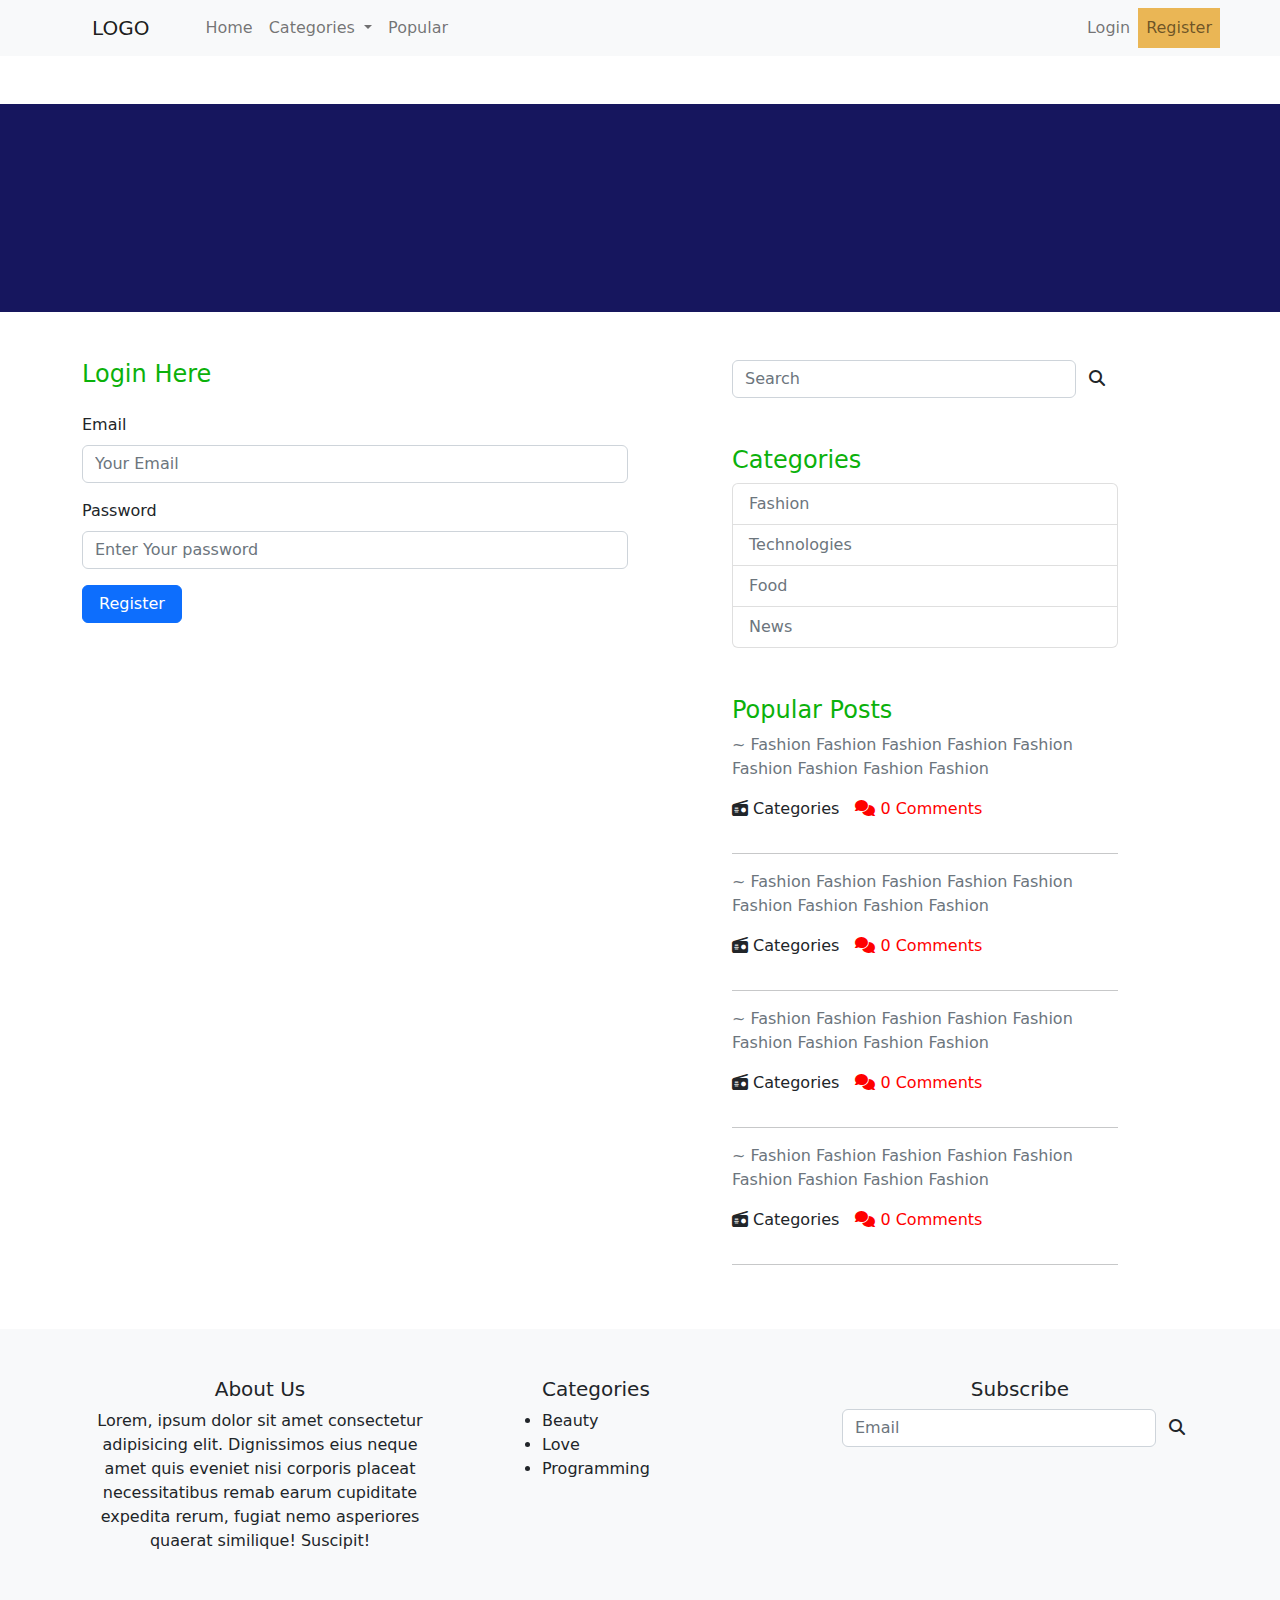
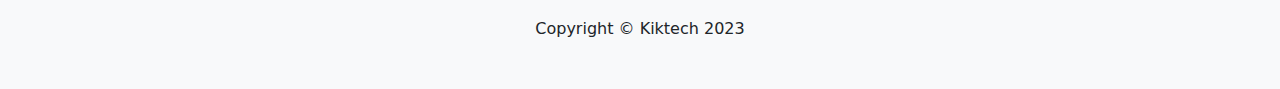
==== login.html @ afba7a3f "next commit" ====
<!DOCTYPE html>
<html lang="en">
<head>
    <meta charset="UTF-8">
    <meta name="viewport" content="width=device-width, initial-scale=1.0">
    <title>login page</title>

<!------Bootstrap css file-->
<link rel="stylesheet" href="./css/bootstrap.min.css">

<!----font awesome icons file-->
<link rel="stylesheet" href="./css/all.min.css">

<!---css file-->
<link rel="stylesheet" href="./css/style.css">
</head>
<body>
<!------Navigation Bar--------->
<div class="header-area">
<nav class="navbar navbar-expand-lg bg-light">
    <div class="container-fluid">
      <a class="navbar-brand" href="#">LOGO</a>
      <button class="navbar-toggler" type="button" data-bs-toggle="collapse" data-bs-target="#myNav"
       aria-controls="myNav" aria-expanded="false" aria-label="Toggle navigation">
        <span class="navbar-toggler-icon"></span>
      </button>
      <div class="collapse navbar-collapse" id="myNav">
        <ul class="navbar-nav me-auto">
          <li class="nav-item">
            <a class="nav-link" aria-current="page" href="#">Home</a>
          </li>
          <li class="nav-item dropdown">
            <a class="nav-link dropdown-toggle" href="#" role="button" data-bs-toggle="dropdown" aria-expanded="false">
              Categories
            </a>
            <ul class="dropdown-menu">
              <li><a class="dropdown-item" href="#">Link</a></li>
              <li><a class="dropdown-item" href="#">Another Link</a></li>
              <li><hr class="dropdown-divider"></li>
              <li><a class="dropdown-item" href="#">A third Link</a></li>
            </ul>
          </li>
          <li class="nav-item">
            <a class="nav-link" href="">Popular</a>
          </li>
        
        </ul>

        <ul class="navbar-nav LRside">
          <li class="nav-item">
            <a class="nav-link" href="">Login</a>
          </li>
          <li class="nav-item register">
            <a class="nav-link" href="">Register</a>
          </li>
        </ul>
        
      </div>
    </div>
  </nav>
</div>
<!------End Navigation Bar---------> 

<!------Section Area--------->  

<div class="site-main">
<div class="site-bg">
<div class="container-fluid"></div>
</div>

<!------category area---------> 

<div class="main-area">
<div class="container">
  <div class="row">
    <div class="col-lg-6 col-md-12">
      <div class="account-area">
      <h4 class="mb-4">Login Here</h4>
      <form action="">
   
        <div class="form-area mb-3">
          <label for="email" class="form-label">Email</label>
          <input type="email" class="form-control" placeholder="Your Email">
        </div>
        <div class="form-area mb-3">
          <label for="pwd" class="form-label">Password</label>
          <input type="pwd" class="form-control" placeholder="Enter Your password">
        </div>
     
        <button type="button" class="btn btn-primary mb-3 px-3">Register</button>
      </form>
    </div>
    </div>
    
    <div class="col-lg-6 col-md-12">
        <div class="category-area">
            <form class="d-flex">
              <input type="text" class="form-control " placeholder="Search">
              <button class="btn" type="submit">
                  <i class="fas fa-search"></i>
              </button>
            </form>
            <h4 class="mt-5 green">Categories</h4>
            <ul class="list-group mb-5">
              <li class="list-group-item disabled">Fashion</li>
              <li class="list-group-item disabled">Technologies</li>
              <li class="list-group-item disabled">Food</li>
              <li class="list-group-item disabled">News</li>
            </ul>
            <h4 class="mt-5 green">Popular Posts</h4>
            <div class="flex-wrap flex-row">
                <p class="text-secondary">
                  ~ Fashion Fashion Fashion Fashion Fashion Fashion
                 Fashion Fashion Fashion 
                </p>
                <div class="d-flex">
                  <p>
                    <i class="fas fa-radio"></i> Categories
                  </p>
                  <p class="cate">
                    <i class="fas fa-comments"></i> 0 Comments
                  </p>
                </div>
            </div>
            <hr>
            <div class="flex-wrap flex-row">
                <p class="text-secondary">
                  ~ Fashion Fashion Fashion Fashion Fashion Fashion
                 Fashion Fashion Fashion 
                </p>
                <div class="d-flex">
                  <p>
                    <i class="fas fa-radio"></i> Categories
                  </p>
                  <p class="cate">
                    <i class="fas fa-comments"></i> 0 Comments
                  </p>
                </div>
            </div>
            <hr>
            <div class="flex-wrap flex-row">
                <p class="text-secondary">
                  ~ Fashion Fashion Fashion Fashion Fashion Fashion
                 Fashion Fashion Fashion 
                </p>
                <div class="d-flex">
                  <p>
                    <i class="fas fa-radio"></i> Categories
                  </p>
                  <p class="cate">
                    <i class="fas fa-comments"></i> 0 Comments
                  </p>
                </div>
            </div>
            <hr>
            <div class="flex-wrap flex-row">
                <p class="text-secondary">
                  ~ Fashion Fashion Fashion Fashion Fashion Fashion
                 Fashion Fashion Fashion 
                </p>
                <div class="d-flex">
                  <p>
                    <i class="fas fa-radio"></i> Categories
                  </p>
                  <p class="cate">
                    <i class="fas fa-comments"></i> 0 Comments
                  </p>
                </div>
            </div>
            <hr>
        </div>
       
    </div>
  </div>
</div>
</div>



<!------End category area---------> 
</div>




<!------End Section Area--------->  

<!------Footer Area--------->  

<footer class="footer-area mt-5 bg-light py-5">
<div class="container">
  <div class="row">
    <div class="col-lg-4 col-md-6 col-sm-12">
      <div class="about text-center">
        <h5>About Us</h5>
        <p>
          Lorem, ipsum dolor sit amet consectetur adipisicing elit.
           Dignissimos eius neque amet quis eveniet nisi corporis placeat
            necessitatibus remab earum cupiditate 
          expedita rerum, fugiat nemo asperiores quaerat similique! Suscipit!
        </p>
      </div>
    </div>

    <div class="col-lg-4 col-md-6 col-sm-12">
      <div class="Categories">
        <h5>Categories</h5>
        <ul class="list-group">
          <li>Beauty</li>
          <li>Love</li>
          <li>Programming</li>
        </ul>
      </div>
    </div>

    <div class="col-lg-4 col-md-6 col-sm-12">
      <div class="subscribe text-center">
        <h5>Subscribe</h5>
        <form class="d-flex">
          <input type="email" class="form-control " placeholder="Email">
          <button class="btn" type="submit">
              <i class="fas fa-search"></i>
          </button>
        </form>
      </div>
    </div>

  </div>
</div>
<div class="text-center mt-5">
  <a>Copyright &copy; Kiktech 2023</a>
</div>
</footer>



<!------End Footer Area--------->  










<script src="https://cdn.jsdelivr.net/npm/@popperjs/core@2.11.6/dist/umd/popper.min.js" integrity="sha384-oBqDVmMz9ATKxIep9tiCxS/Z9fNfEXiDAYTujMAeBAsjFuCZSmKbSSUnQlmh/jp3" crossorigin="anonymous"></script>
<script src="https://cdn.jsdelivr.net/npm/bootstrap@5.2.3/dist/js/bootstrap.min.js" integrity="sha384-cuYeSxntonz0PPNlHhBs68uyIAVpIIOZZ5JqeqvYYIcEL727kskC66kF92t6Xl2V" crossorigin="anonymous"></script>
</body>
</html>
---- css/style.css ----
/*========== Navigation Bar ================ */
 .header-area .navbar .navbar-brand{
    padding: 0 2rem 0rem 5rem;
    font: normal bolder;

    
 }

 .header-area .navbar .LRside{
    padding: 0 3rem;
 }

 .header-area .navbar .LRside > .register{
    background-color: rgb(234, 182, 85);
 }

/*========== End Navigation Bar ===========  */


/*========== Start Section area ===========  */

.site-main .site-bg{
   background-color: rgb(22, 22, 94);
   width: 100%;
   height: 13rem;
   margin: 3rem 0;
}

.site-main .main-area .account-area > h4{
   color: rgb(11, 177, 11);
}


.site-main .main-area .category-area{
   padding: 0 5rem;
}

.green{
   color: rgb(11, 177, 11);
}

.cate{
  color: red;
  padding: 0 1rem;
}

/*========== End section area ===========  */

/*========== Footer area ===========  */

.footer-area .Categories{
   padding: 0 5rem;
}

/*========== End footer area ===========  */
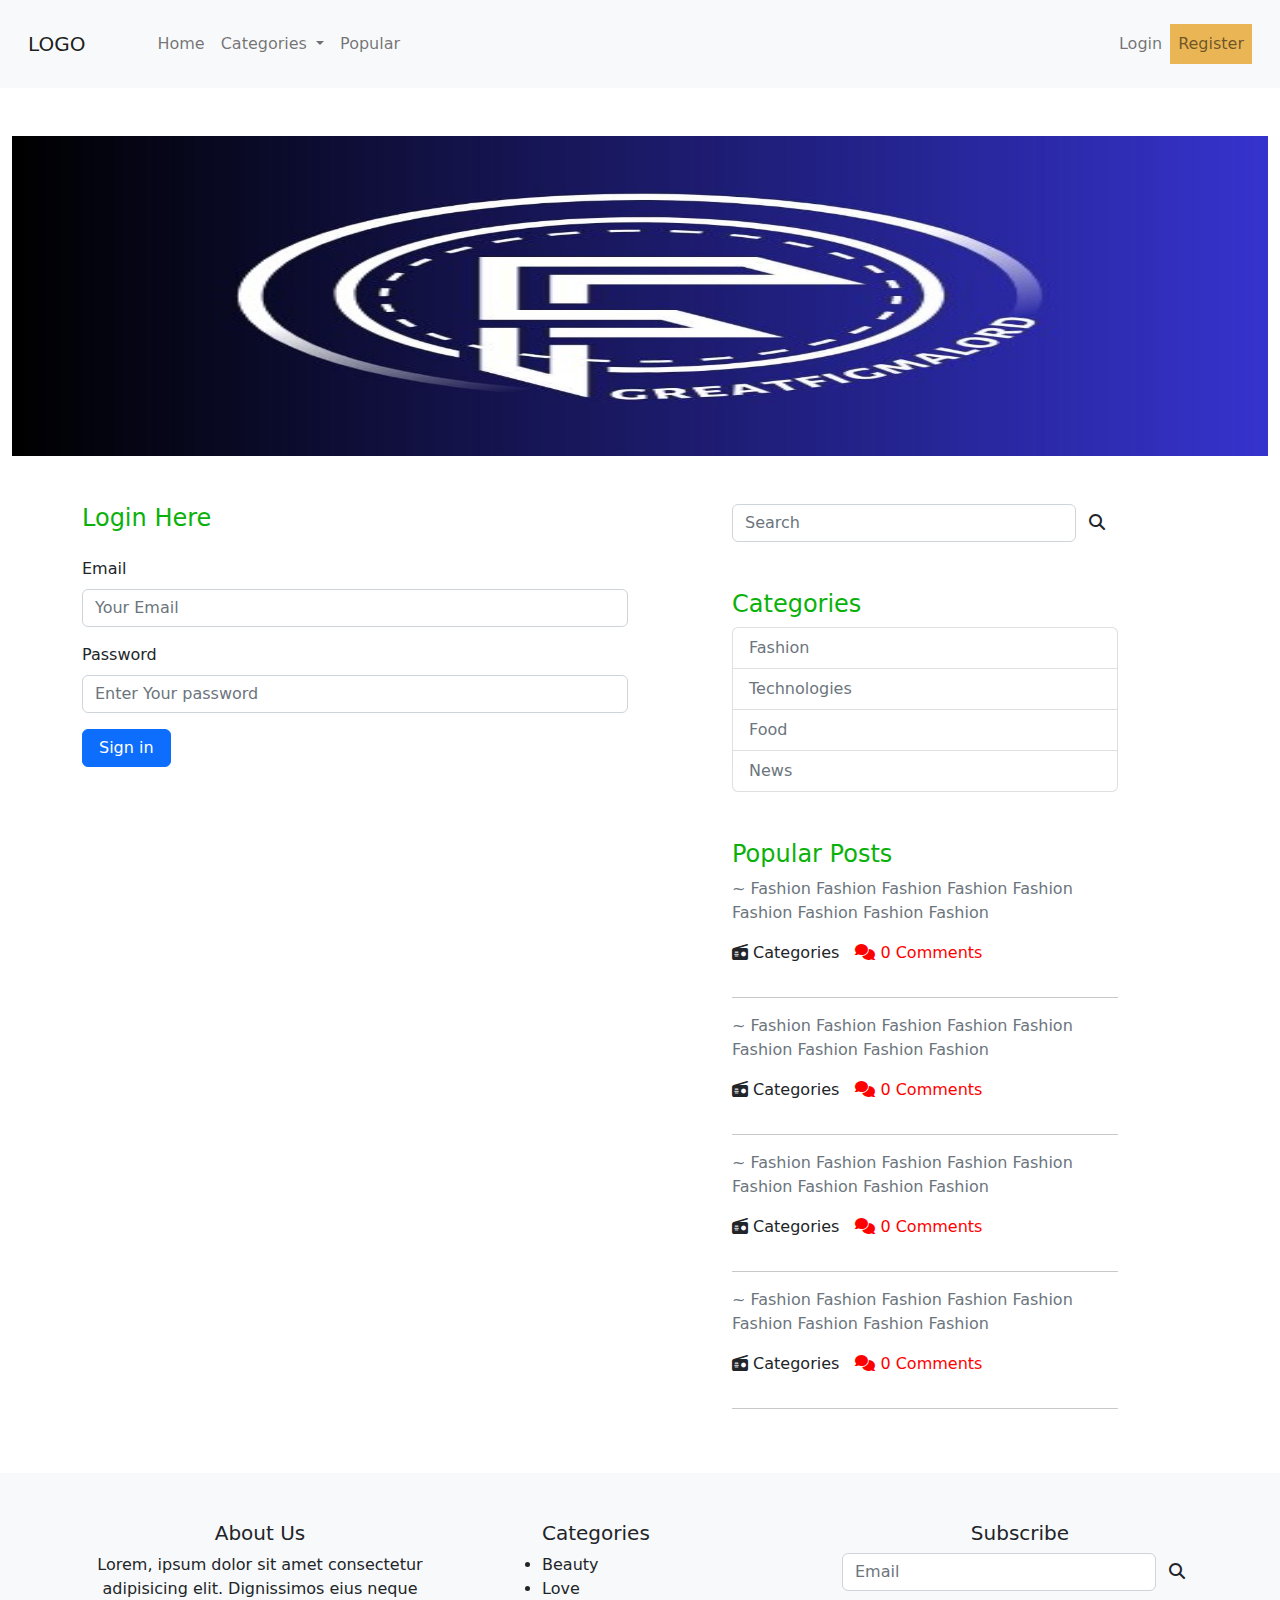
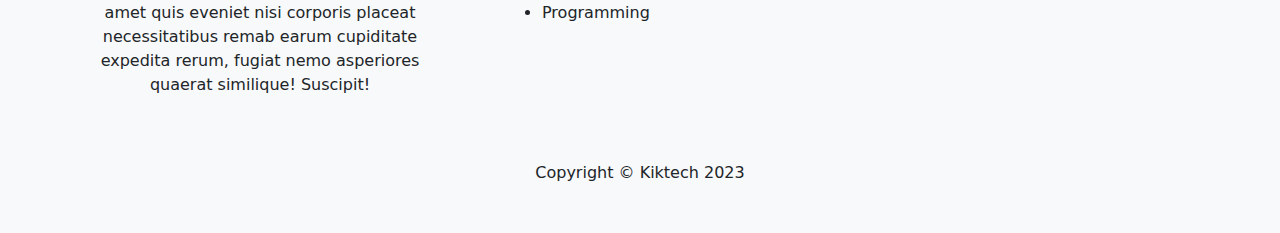
==== commit 53123b34: "next commit" ====
--- a/login.html
+++ b/login.html
@@ -14,20 +14,20 @@
 <!---css file-->
 <link rel="stylesheet" href="./css/style.css">
 </head>
-<body>
+<body id="login">
 <!------Navigation Bar--------->
 <div class="header-area">
 <nav class="navbar navbar-expand-lg bg-light">
     <div class="container-fluid">
-      <a class="navbar-brand" href="#">LOGO</a>
+      <a class="navbar-brand" href="index.html">LOGO</a>
       <button class="navbar-toggler" type="button" data-bs-toggle="collapse" data-bs-target="#myNav"
        aria-controls="myNav" aria-expanded="false" aria-label="Toggle navigation">
         <span class="navbar-toggler-icon"></span>
       </button>
       <div class="collapse navbar-collapse" id="myNav">
-        <ul class="navbar-nav me-auto">
+        <ul class="navbar-nav me-auto p-3">
           <li class="nav-item">
-            <a class="nav-link" aria-current="page" href="#">Home</a>
+            <a class="nav-link" aria-current="page" href="index.html">Home</a>
           </li>
           <li class="nav-item dropdown">
             <a class="nav-link dropdown-toggle" href="#" role="button" data-bs-toggle="dropdown" aria-expanded="false">
@@ -36,7 +36,7 @@
             <ul class="dropdown-menu">
               <li><a class="dropdown-item" href="#">Link</a></li>
               <li><a class="dropdown-item" href="#">Another Link</a></li>
-              <li><hr class="dropdown-divider"></li>
+             
               <li><a class="dropdown-item" href="#">A third Link</a></li>
             </ul>
           </li>
@@ -46,12 +46,12 @@
         
         </ul>
 
-        <ul class="navbar-nav LRside">
+        <ul class="navbar-nav LRside p-3">
           <li class="nav-item">
-            <a class="nav-link" href="">Login</a>
+            <a class="nav-link" href="login.html">Login</a>
           </li>
           <li class="nav-item register">
-            <a class="nav-link" href="">Register</a>
+            <a class="nav-link" href="register.html">Register</a>
           </li>
         </ul>
         
@@ -65,7 +65,9 @@
 
 <div class="site-main">
 <div class="site-bg">
-<div class="container-fluid"></div>
+<div class="container-fluid">
+  <img src="img/bg.jpg" alt="banner-image" class="img-fluid">
+</div>
 </div>
 
 <!------category area---------> 
@@ -87,7 +89,7 @@
           <input type="pwd" class="form-control" placeholder="Enter Your password">
         </div>
      
-        <button type="button" class="btn btn-primary mb-3 px-3">Register</button>
+        <a href="article.html"><button type="button" class="btn btn-primary mb-3 px-3">Sign in</button></a>
       </form>
     </div>
     </div>
--- a/css/style.css
+++ b/css/style.css
@@ -2,7 +2,7 @@
 
 /*========== Navigation Bar ================ */
  .header-area .navbar .navbar-brand{
-    padding: 0 2rem 0rem 5rem;
+    padding: 0 2rem 0rem 1rem;
     font: normal bolder;
 
     
@@ -21,15 +21,33 @@
 
 /*========== Start Section area ===========  */
 
-.site-main .site-bg{
-   background-color: rgb(22, 22, 94);
+.site-main .site-bg .container-fluid > img{
    width: 100%;
-   height: 13rem;
+   height: 20rem;
    margin: 3rem 0;
-}
+   }
+
 
 .site-main .main-area .account-area > h4{
    color: rgb(11, 177, 11);
+}
+
+.site-main .main-area .account-area .background{
+   background: rgb(21, 21, 66);
+   width: 100px;
+   height: 80px;
+   border-radius: 100%;
+   
+}
+.site-main .main-area .account-area .text-area{
+   background: rgb(235, 232, 232);
+   margin-left: 10px;
+   width: 100%;
+   
+}
+.site-main .main-area .account-area .text-area .text-icons{
+   padding: 0 5px;
+   margin: 0 1px;
 }
 
 
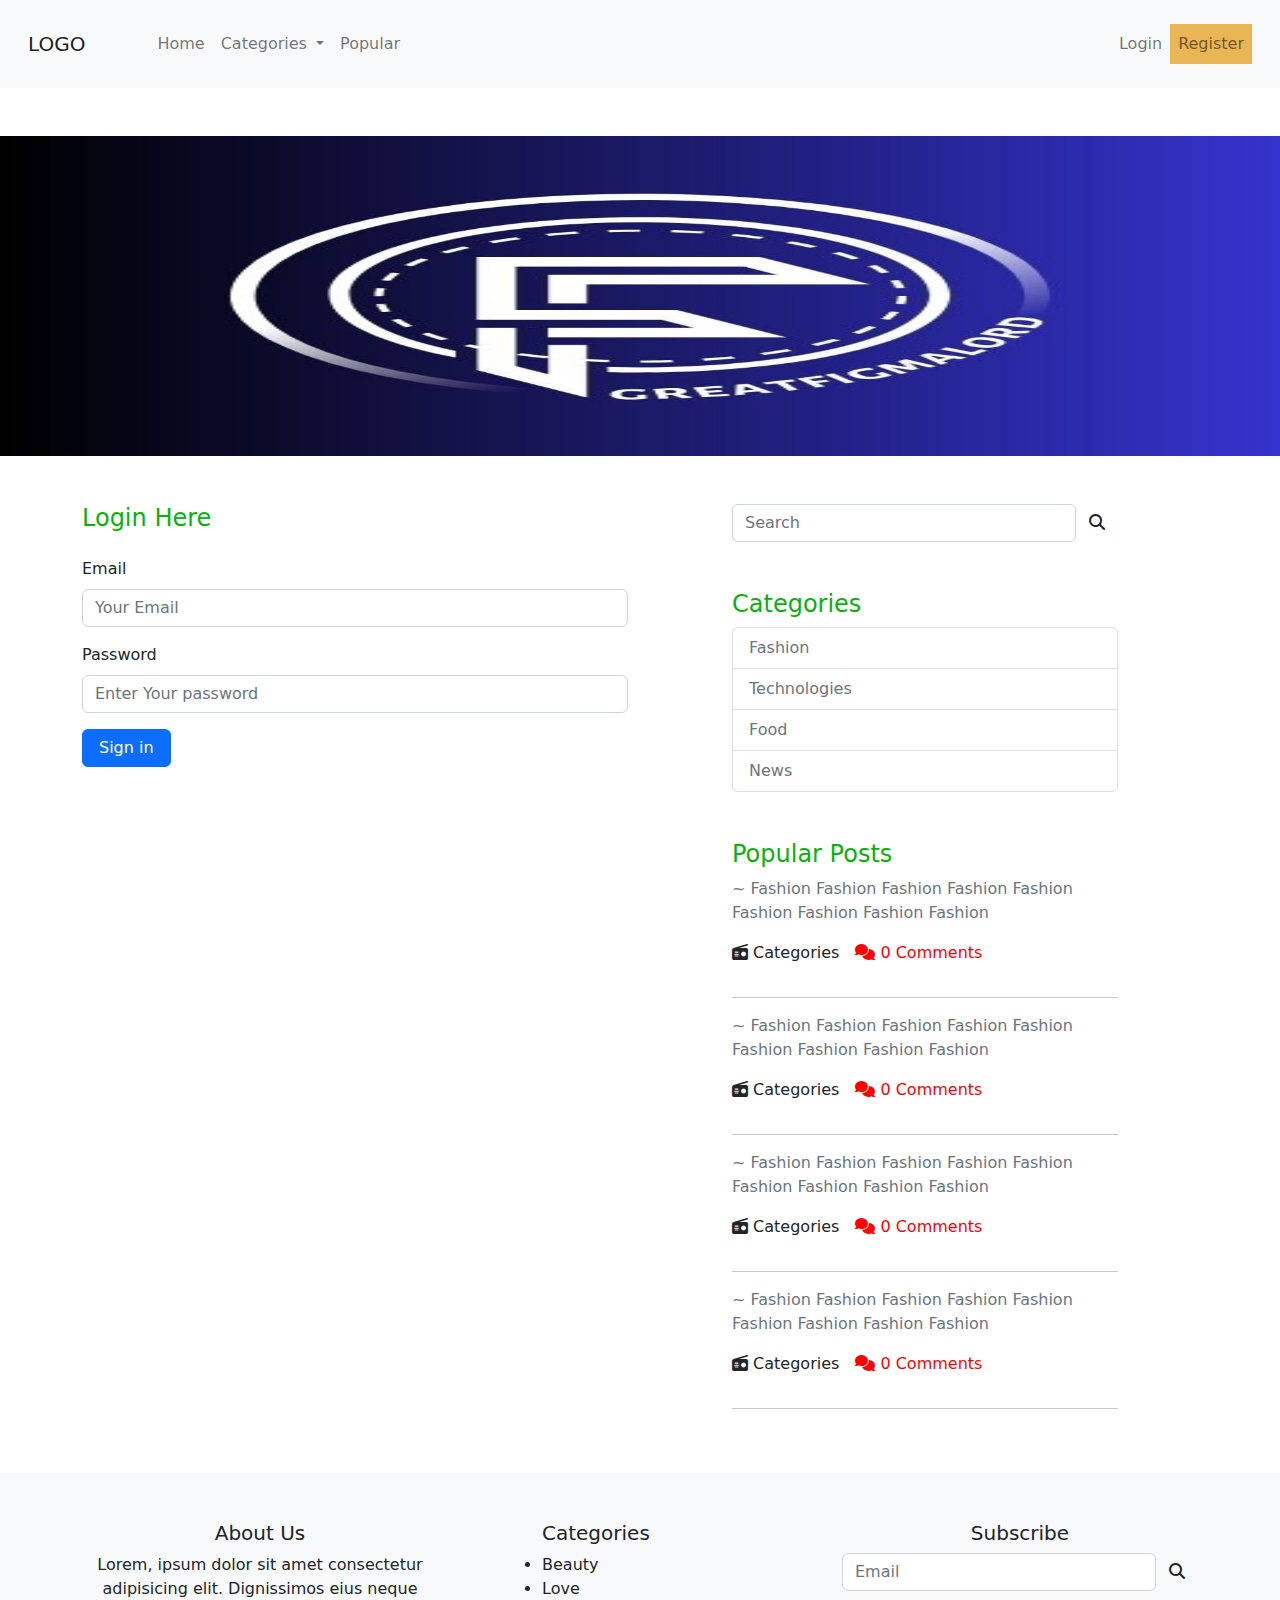
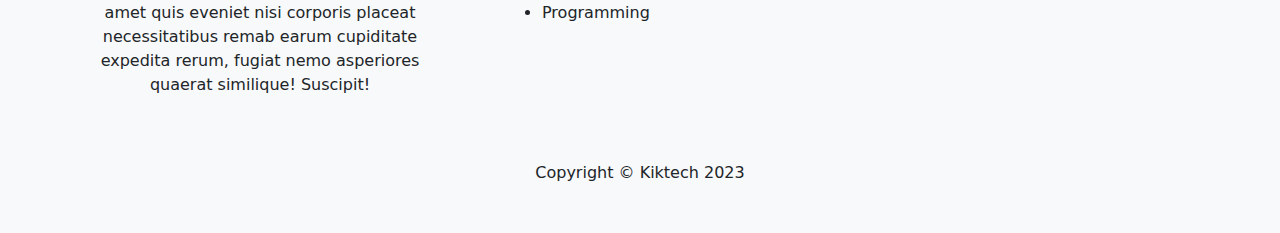
==== commit 45285463: "next commit" ====
--- a/login.html
+++ b/login.html
@@ -65,9 +65,7 @@
 
 <div class="site-main">
 <div class="site-bg">
-<div class="container-fluid">
   <img src="img/bg.jpg" alt="banner-image" class="img-fluid">
-</div>
 </div>
 
 <!------category area---------> 
--- a/css/style.css
+++ b/css/style.css
@@ -21,7 +21,7 @@
 
 /*========== Start Section area ===========  */
 
-.site-main .site-bg .container-fluid > img{
+.site-main .site-bg > img{
    width: 100%;
    height: 20rem;
    margin: 3rem 0;
@@ -32,13 +32,14 @@
    color: rgb(11, 177, 11);
 }
 
-.site-main .main-area .account-area .background{
+.site-main .main-area .account-area img{
    background: rgb(21, 21, 66);
    width: 100px;
    height: 80px;
    border-radius: 100%;
    
 }
+
 .site-main .main-area .account-area .text-area{
    background: rgb(235, 232, 232);
    margin-left: 10px;
